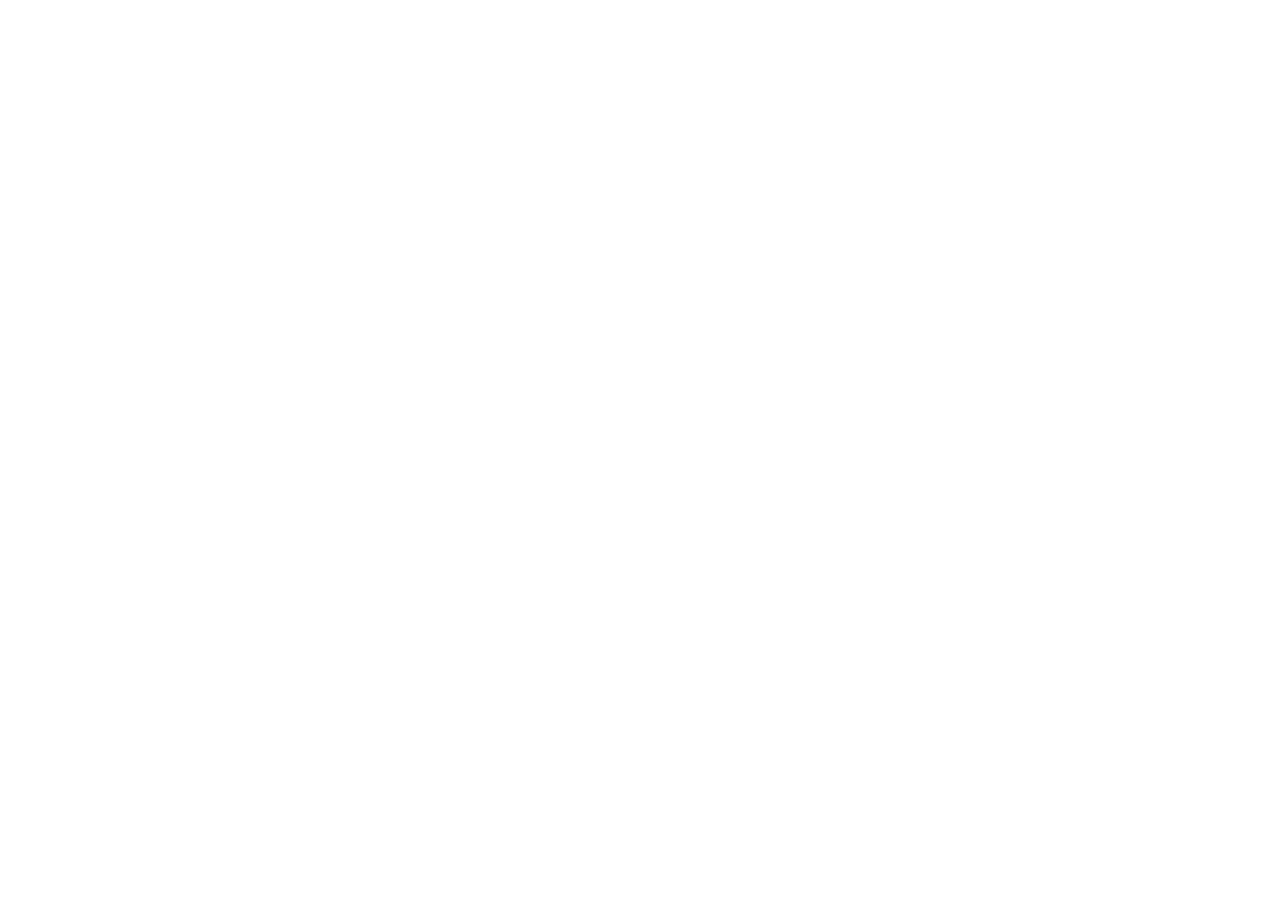
==== index.html @ e9e59739 "init: start task 2021-10-16 10:51:07" ====
<!DOCTYPE html>
<html lang="en">
<head>
    <meta charset="UTF-8">
    <meta http-equiv="X-UA-Compatible" content="IE=edge">
    <meta name="viewport" content="width=device-width, initial-scale=1.0">
    <title>cssMemSlider</title>
</head>
<body>
    
</body>
</html>
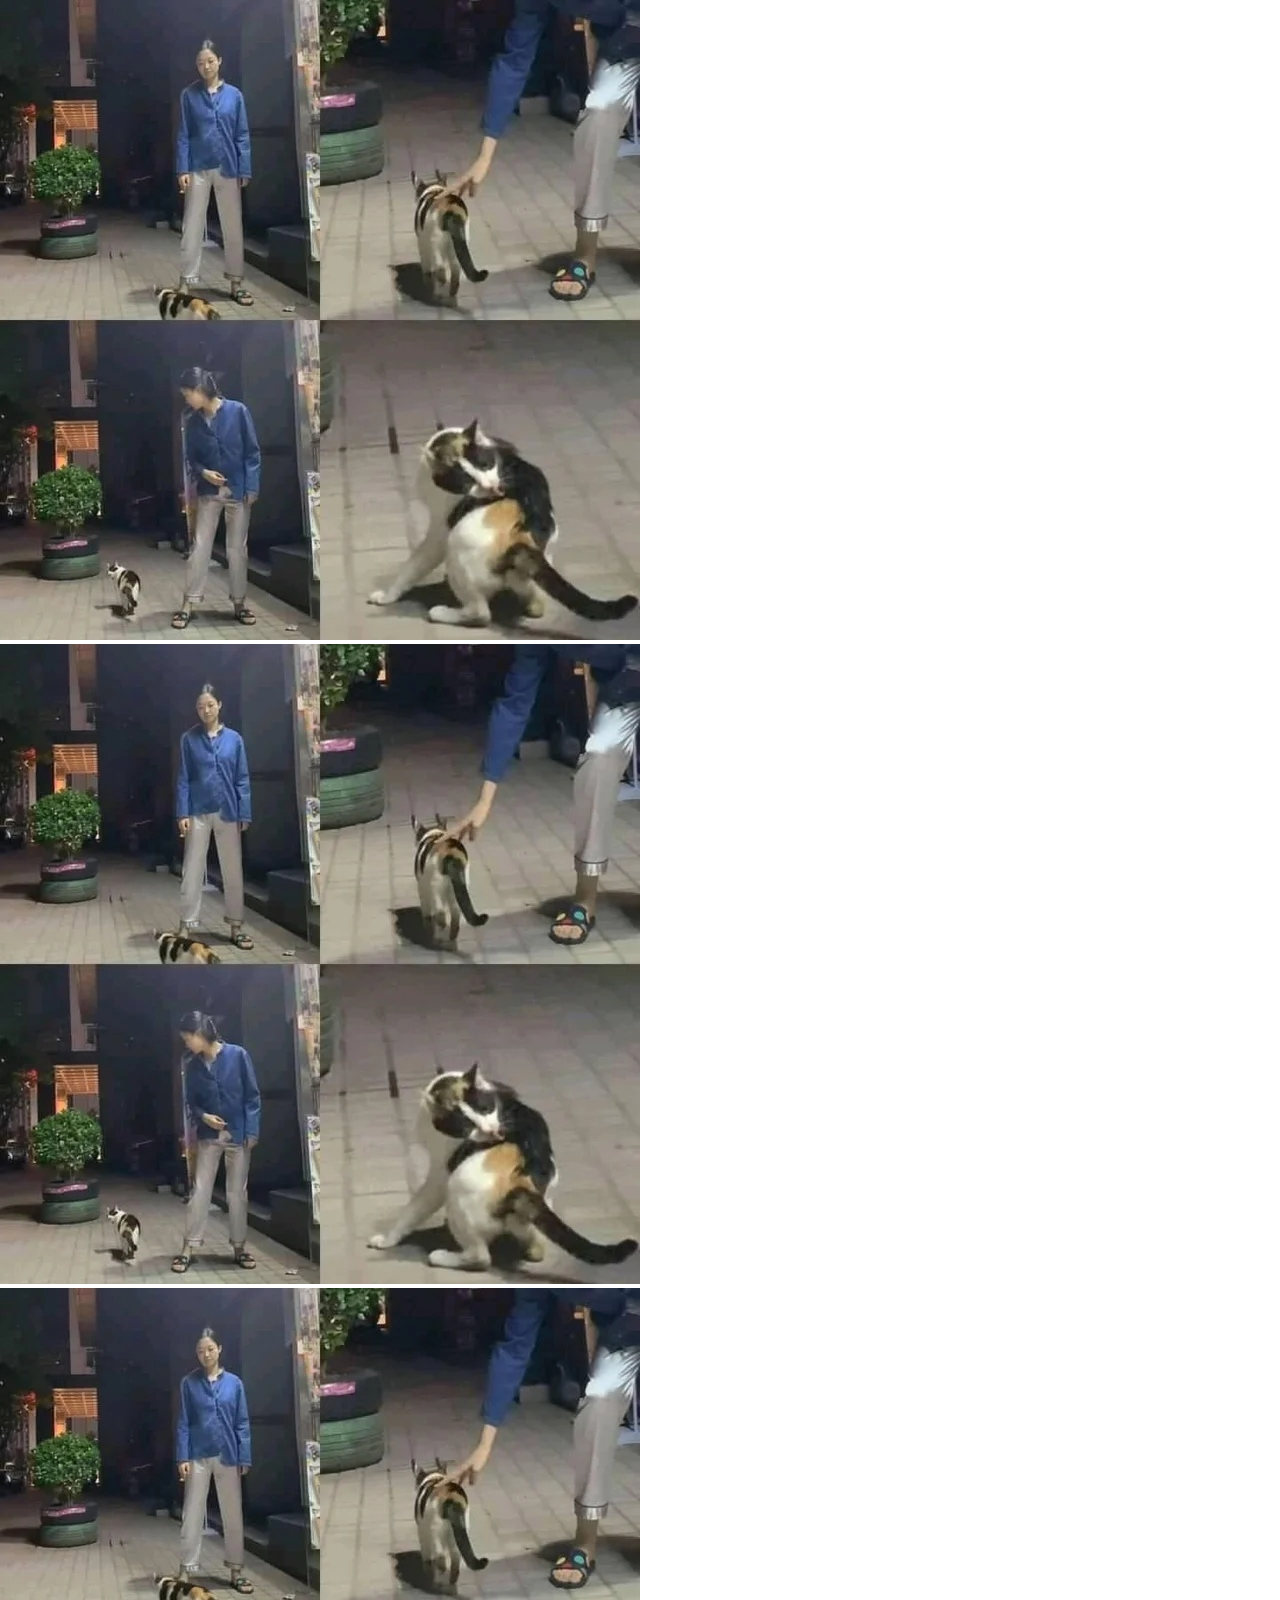
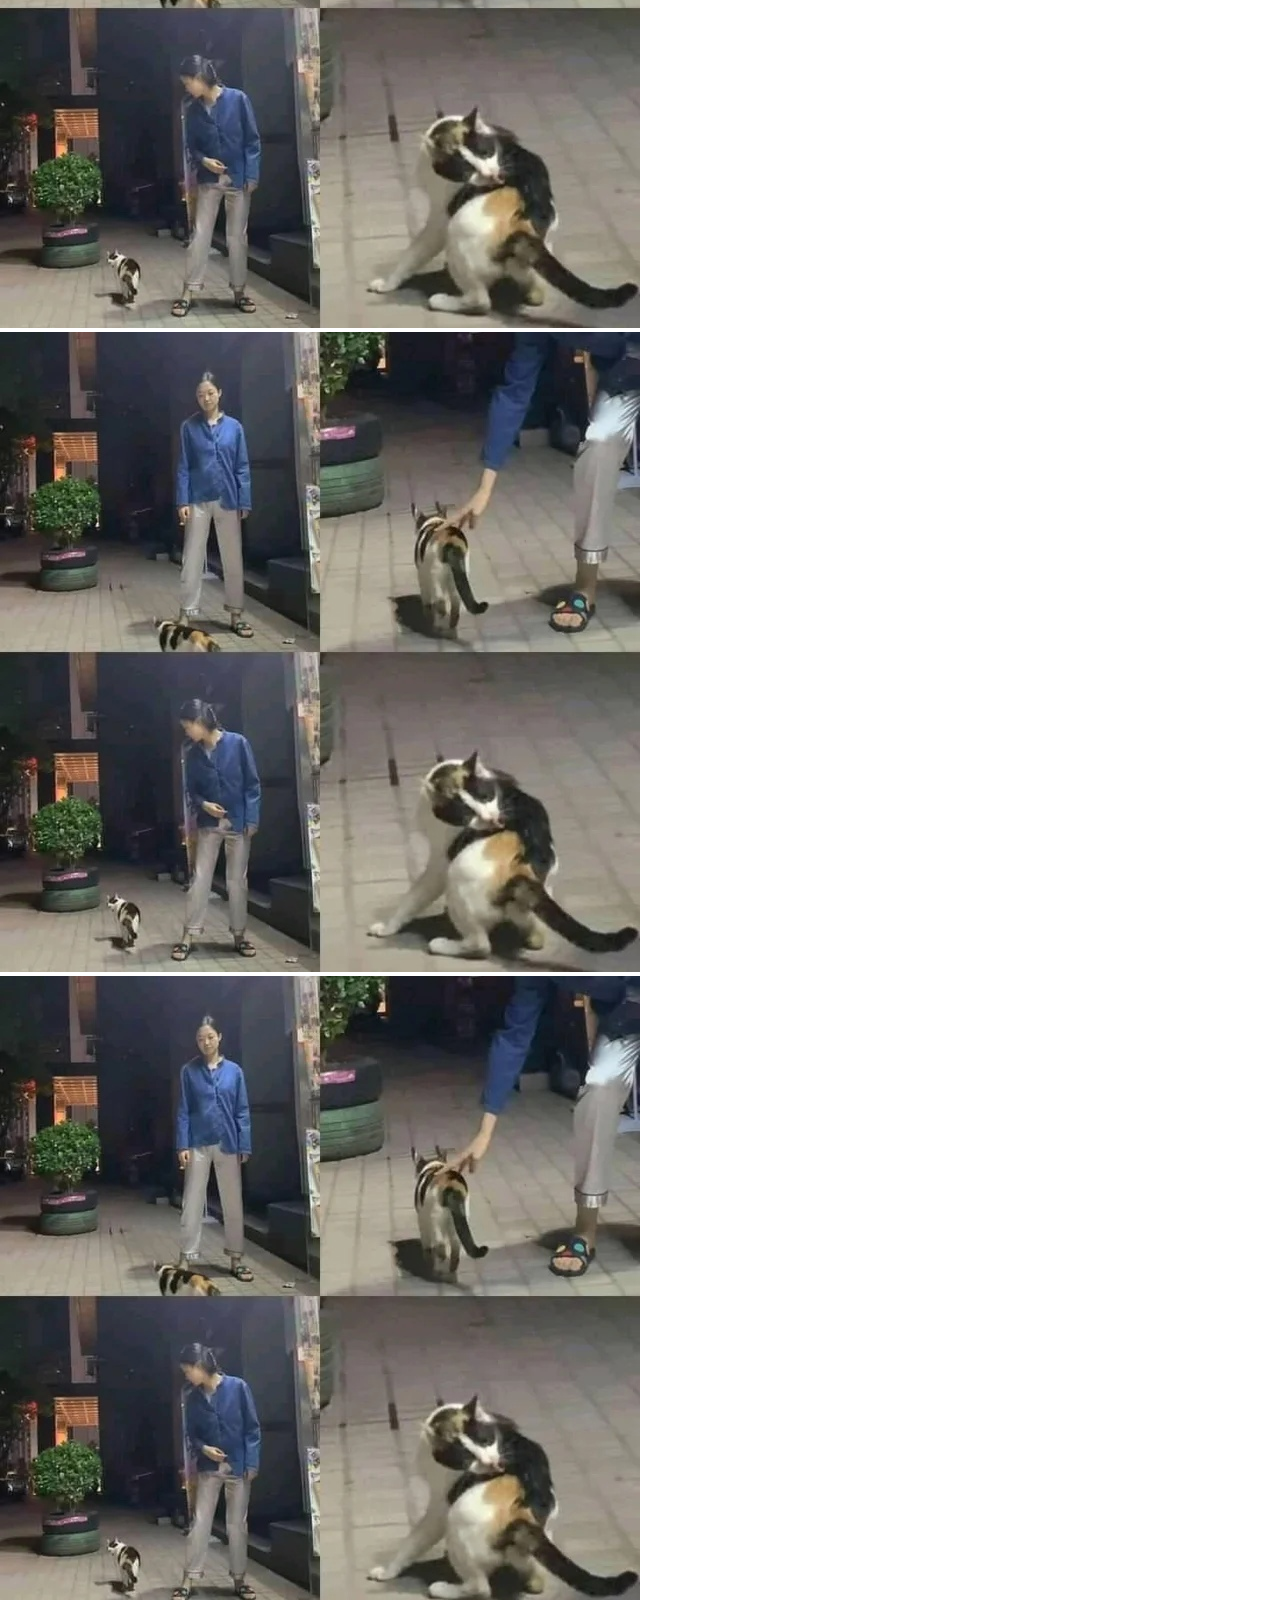
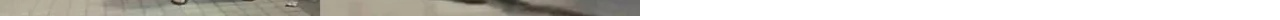
==== commit 03b40590: "init: add basic styles & img 2021-10-16 11:06:59" ====
--- a/index.html
+++ b/index.html
@@ -4,9 +4,28 @@
     <meta charset="UTF-8">
     <meta http-equiv="X-UA-Compatible" content="IE=edge">
     <meta name="viewport" content="width=device-width, initial-scale=1.0">
+    <link rel="stylesheet" href="./style.css">
     <title>cssMemSlider</title>
 </head>
 <body>
-    
+  <div class="slier-container">
+    <div class="slider-wrapper">
+      <img src="./assets/NWPF_tMkxpM.jpg" alt="meme">
+      <img src="./assets/NWPF_tMkxpM.jpg" alt="meme">
+      <img src="./assets/NWPF_tMkxpM.jpg" alt="meme">
+      <img src="./assets/NWPF_tMkxpM.jpg" alt="meme">
+      <img src="./assets/NWPF_tMkxpM.jpg" alt="meme">
+    </div>
+    <div class="slider-panel">
+      <span class="slider-description"></span>
+      <div class="slider-controls">
+        <a href="" class="slider-bullet"></a>
+        <a href="" class="slider-bullet"></a>
+        <a href="" class="slider-bullet"></a>
+        <a href="" class="slider-bullet"></a>
+        <a href="" class="slider-bullet"></a>
+      </div>
+    </div>
+  </div>
 </body>
 </html>--- a/style.css
+++ b/style.css
@@ -0,0 +1,25 @@
+* {
+  padding: 0;
+  margin: 0;
+  -webkit-box-sizing: border-box;
+  -moz-box-sizing: border-box;
+  box-sizing: border-box;
+  user-select: none;
+}
+
+:active, :hover, :focus {
+  outline: 0;
+  outline-offset: 0;
+}
+
+input {
+  border: none;
+}
+
+ul {
+  list-style: none;
+}
+
+a {
+  text-decoration: none;
+}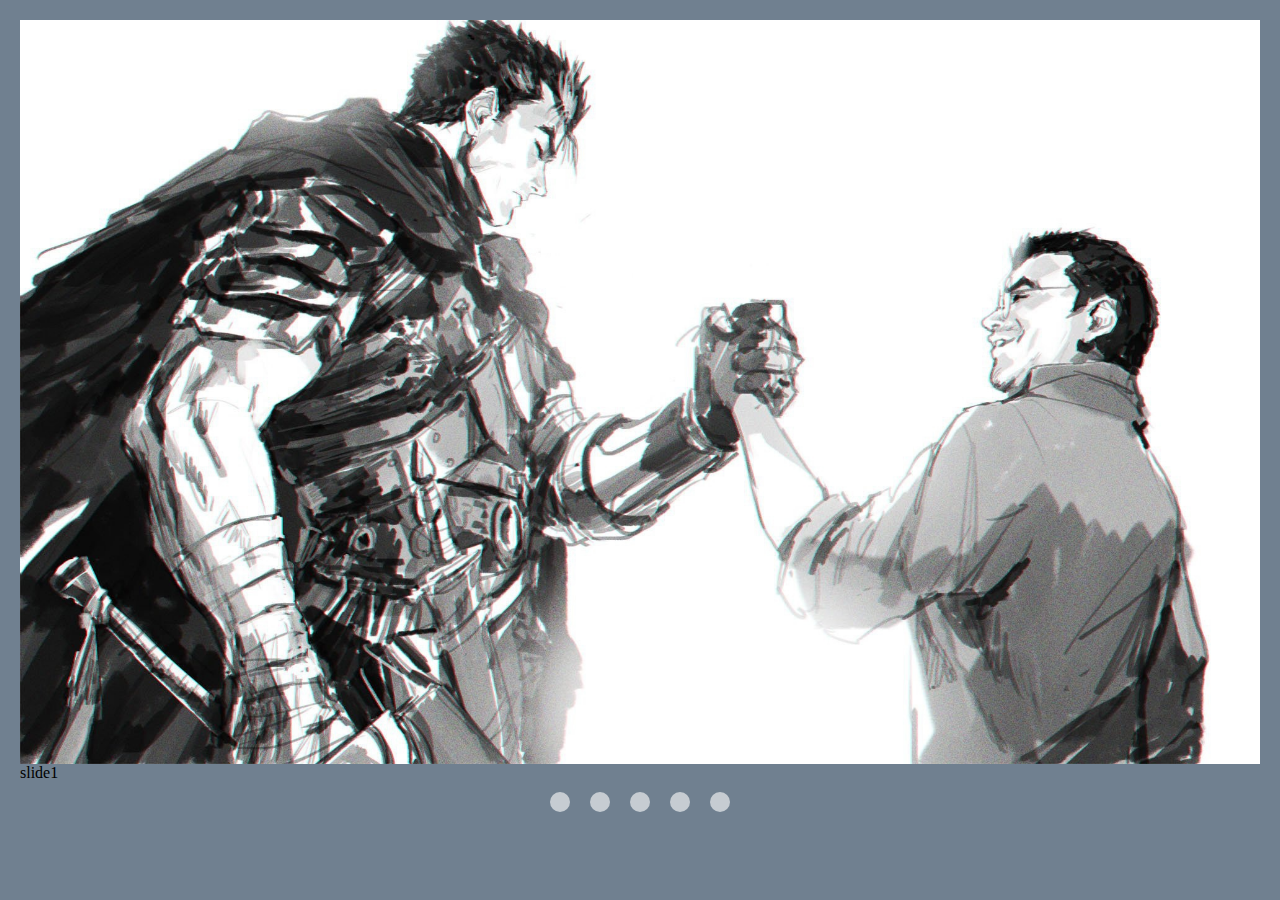
==== commit 22a550a8: "feat: add slider on css only 2021-10-16 14:33:50" ====
--- a/index.html
+++ b/index.html
@@ -8,23 +8,53 @@
     <title>cssMemSlider</title>
 </head>
 <body>
-  <div class="slier-container">
+  <div class="slider-container">
     <div class="slider-wrapper">
-      <img src="./assets/NWPF_tMkxpM.jpg" alt="meme">
-      <img src="./assets/NWPF_tMkxpM.jpg" alt="meme">
-      <img src="./assets/NWPF_tMkxpM.jpg" alt="meme">
-      <img src="./assets/NWPF_tMkxpM.jpg" alt="meme">
-      <img src="./assets/NWPF_tMkxpM.jpg" alt="meme">
+      <input type="radio" name="slide" id="slide-1" checked>
+      <input type="radio" name="slide" id="slide-2">
+      <input type="radio" name="slide" id="slide-3">
+      <input type="radio" name="slide" id="slide-4">
+      <input type="radio" name="slide" id="slide-5">
+      <div class="slider-item order-1">
+        <img class="slider-image" src="./assets/4nFbrCLuBZo.jpg" alt="">
+        <div class="slider-description">slide1</div>
+      </div>
+      <div class="slider-item order-2">
+        <img class="slider-image" src="./assets/4nFbrCLuBZo.jpg" alt="">
+        <div class="slider-description">slide2</div>
+      </div>
+      <div class="slider-item order-3">
+        <img class="slider-image" src="./assets/4nFbrCLuBZo.jpg" alt="">
+        <div class="slider-description">slide3</div>
+      </div>
+      <div class="slider-item order-4">
+        <img class="slider-image" src="./assets/4nFbrCLuBZo.jpg" alt="">
+        <div class="slider-description">slide4</div>
+      </div>
+      <div class="slider-item order-5">
+        <img class="slider-image" src="./assets/4nFbrCLuBZo.jpg" alt="">
+        <div class="slider-description">slide5</div>
+      </div>
+      
     </div>
-    <div class="slider-panel">
-      <span class="slider-description"></span>
-      <div class="slider-controls">
-        <a href="" class="slider-bullet"></a>
-        <a href="" class="slider-bullet"></a>
-        <a href="" class="slider-bullet"></a>
-        <a href="" class="slider-bullet"></a>
-        <a href="" class="slider-bullet"></a>
-      </div>
+  </div>
+  <div class="slider-panel">
+    <div class="slider-controls">
+      <label for="slide-1" class="slider-input">
+        <div class="indicator"></div>
+      </label>
+      <label for="slide-2" class="slider-input">
+        <div class="indicator"></div>
+      </label>
+      <label for="slide-3" class="slider-input">
+        <div class="indicator"></div>
+      </label>
+      <label for="slide-4" class="slider-input">
+        <div class="indicator"></div>
+      </label>
+      <label for="slide-5" class="slider-input">
+        <div class="indicator"></div>
+      </label>
     </div>
   </div>
 </body>
--- a/style.css
+++ b/style.css
@@ -22,4 +22,103 @@
 
 a {
   text-decoration: none;
+}
+
+html {
+  background-color: slategrey;
+}
+
+body {
+  padding: 20px;
+}
+
+.slider-container {
+  position: relative;
+  overflow: hidden;
+  width: 100%;
+}
+
+.slider-wrapper {
+  display: flex;
+  flex-direction: row;
+  justify-content: flex-start;
+  width: 500%;
+}
+
+.slider-item {
+  display: flex;
+  flex-direction: column;
+  width: 20%;
+  height: 100%;
+  transition: all ease 0.3s;
+}
+
+.slider-image {
+  width: 100%;
+  height: 85%;
+}
+
+.slider-description {
+  width: 100%;
+  height: 15%;
+}
+
+input[name="slide"] {
+  position: fixed;
+  visibility: hidden;
+}
+
+.slider-controls {
+  display: flex;
+  flex-direction: row;
+  justify-content: center;
+}
+
+.slider-input {
+  cursor: pointer;
+  padding: 10px;
+  width: 40px;
+  height: 40px;
+}
+
+.indicator {
+  width: 100%;
+  height: 100%;
+  background-color: white;
+  opacity: 0.6;
+  border-radius: 50%;
+  transition: all ease 0.3s;
+}
+
+.slider-input:hover > .indicator {
+  opacity: 1; 
+}
+
+.slider-input:active > .indicator {
+  background-color: rgb(242, 86, 185);
+}
+
+.slider-input:checked > .indicator {
+  background-color: rgb(213, 66, 159);
+  transform: scale(1.2)
+}
+
+#slide-1:checked ~ .order-1 {
+  margin-left: 0;
+}
+
+#slide-2:checked ~ .order-1 {
+  margin-left: -20%;
+}
+
+#slide-3:checked ~ .order-1 {
+  margin-left: -40%;
+}
+
+#slide-4:checked ~ .order-1 {
+  margin-left: -60%;
+}
+
+#slide-5:checked ~ .order-1 {
+  margin-left: -80%;
 }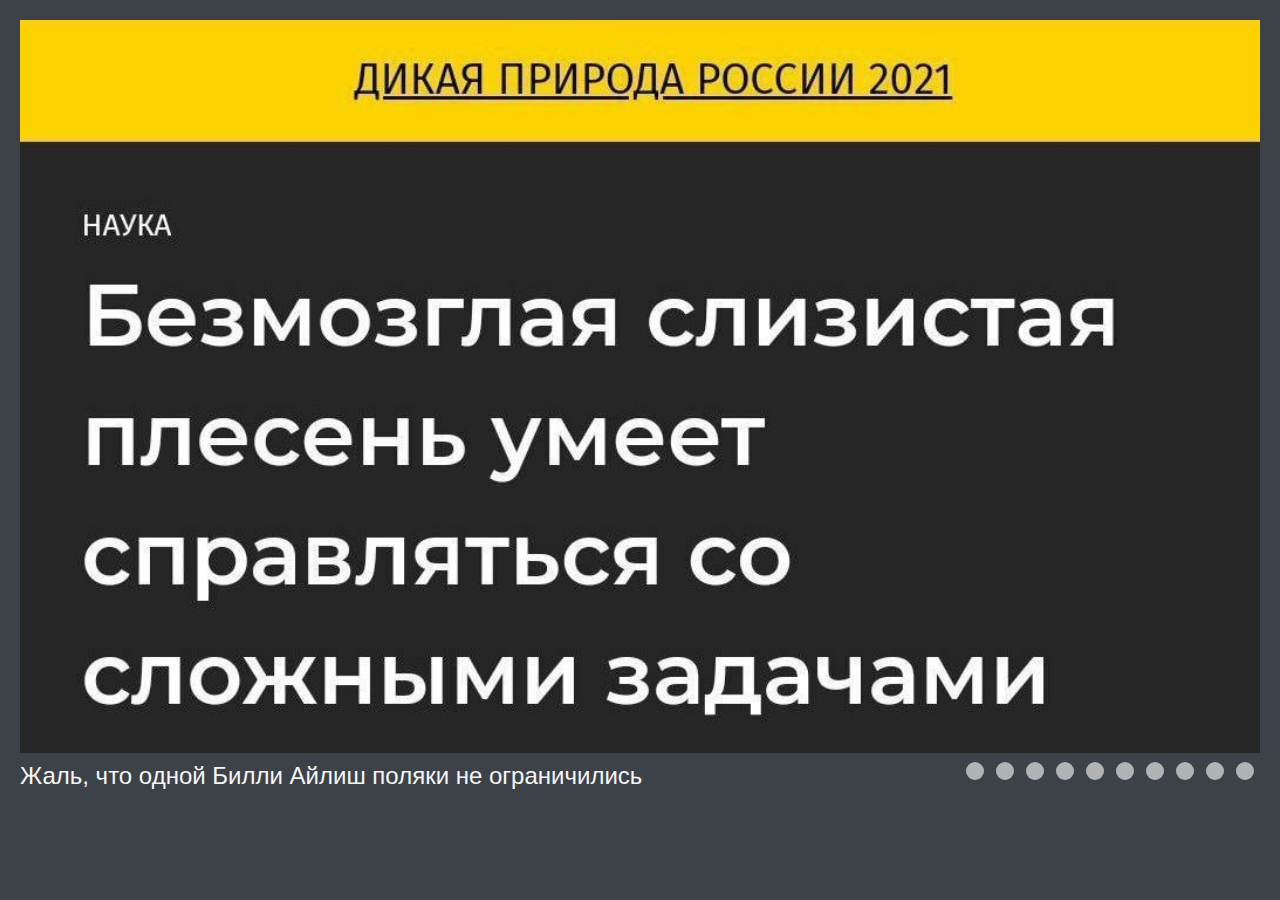
==== commit bc7aeeaf: "feat: add slides to 10 2021-10-16 16:51:03" ====
--- a/index.html
+++ b/index.html
@@ -15,44 +15,83 @@
       <input type="radio" name="slide" id="slide-3">
       <input type="radio" name="slide" id="slide-4">
       <input type="radio" name="slide" id="slide-5">
+      <input type="radio" name="slide" id="slide-6">
+      <input type="radio" name="slide" id="slide-7">
+      <input type="radio" name="slide" id="slide-8">
+      <input type="radio" name="slide" id="slide-9">
+      <input type="radio" name="slide" id="slide-10">
       <div class="slider-item order-1">
-        <img class="slider-image" src="./assets/4nFbrCLuBZo.jpg" alt="">
-        <div class="slider-description">slide1</div>
+        <div class="slider-image img-1"></div>
+        <div class="slider-description">Жаль, что одной Билли Айлиш поляки не ограничились</div>
       </div>
       <div class="slider-item order-2">
-        <img class="slider-image" src="./assets/4nFbrCLuBZo.jpg" alt="">
-        <div class="slider-description">slide2</div>
+        <div class="slider-image img-2"></div>
+        <div class="slider-description">comment placeholder</div>
       </div>
       <div class="slider-item order-3">
-        <img class="slider-image" src="./assets/4nFbrCLuBZo.jpg" alt="">
+        <div class="slider-image img-3"></div>
         <div class="slider-description">slide3</div>
       </div>
       <div class="slider-item order-4">
-        <img class="slider-image" src="./assets/4nFbrCLuBZo.jpg" alt="">
+        <div class="slider-image img-4"></div>
         <div class="slider-description">slide4</div>
       </div>
       <div class="slider-item order-5">
-        <img class="slider-image" src="./assets/4nFbrCLuBZo.jpg" alt="">
+        <div class="slider-image img-5"></div>
         <div class="slider-description">slide5</div>
       </div>
-      
+      <div class="slider-item order-6">
+        <div class="slider-image img-6"></div>
+        <div class="slider-description">slide1</div>
+      </div>
+      <div class="slider-item order-7">
+        <div class="slider-image img-7"></div>
+        <div class="slider-description">slide1</div>
+      </div>
+      <div class="slider-item order-8">
+        <div class="slider-image img-8"></div>
+        <div class="slider-description">slide1</div>
+      </div>
+      <div class="slider-item order-9">
+        <div class="slider-image img-9"></div>
+        <div class="slider-description">slide1</div>
+      </div>
+      <div class="slider-item order-10">
+        <div class="slider-image img-10"></div>
+        <div class="slider-description">slide1</div>
+      </div>
     </div>
   </div>
   <div class="slider-panel">
     <div class="slider-controls">
-      <label for="slide-1" class="slider-input">
+      <label for="slide-1" class="slider-input" tabindex="1">
         <div class="indicator"></div>
       </label>
-      <label for="slide-2" class="slider-input">
+      <label for="slide-2" class="slider-input" tabindex="2">
         <div class="indicator"></div>
       </label>
-      <label for="slide-3" class="slider-input">
+      <label for="slide-3" class="slider-input" tabindex="3">
         <div class="indicator"></div>
       </label>
-      <label for="slide-4" class="slider-input">
+      <label for="slide-4" class="slider-input" tabindex="4">
         <div class="indicator"></div>
       </label>
-      <label for="slide-5" class="slider-input">
+      <label for="slide-5" class="slider-input" tabindex="5">
+        <div class="indicator"></div>
+      </label>
+      <label for="slide-6" class="slider-input" tabindex="6">
+        <div class="indicator"></div>
+      </label>
+      <label for="slide-7" class="slider-input" tabindex="7">
+        <div class="indicator"></div>
+      </label>
+      <label for="slide-8" class="slider-input" tabindex="8">
+        <div class="indicator"></div>
+      </label>
+      <label for="slide-9" class="slider-input" tabindex="9">
+        <div class="indicator"></div>
+      </label>
+      <label for="slide-10" class="slider-input" tabindex="10">
         <div class="indicator"></div>
       </label>
     </div>
--- a/style.css
+++ b/style.css
@@ -25,10 +25,14 @@
 }
 
 html {
-  background-color: slategrey;
+  width: 100%;
+  height: 100vh;
+  background-color: #3c4248;
 }
 
 body {
+  width: 100%;
+  height: 100%;
   padding: 20px;
 }
 
@@ -36,31 +40,93 @@
   position: relative;
   overflow: hidden;
   width: 100%;
+  height: calc(60vw + 10px);
+  flex-grow: 1;
 }
 
 .slider-wrapper {
   display: flex;
   flex-direction: row;
   justify-content: flex-start;
-  width: 500%;
+  width: 1000%;
+  height: 100%;
 }
 
 .slider-item {
   display: flex;
   flex-direction: column;
-  width: 20%;
-  height: 100%;
-  transition: all ease 0.3s;
+  width: 10%;
+  height: 100%;
+  transition: all ease 0.6s;
 }
 
 .slider-image {
   width: 100%;
-  height: 85%;
+  height: 100%;
+}
+.slider-image.img-1 {
+  background: url('./assets/1.jpg');
+  background-size: cover;
+}
+.slider-image.img-2 {
+  background: url('./assets/2.jpg');
+  background-size: contain;
+  background-position: center;
+  background-repeat: no-repeat;
+}
+.slider-image.img-3 {
+  background: url('./assets/3.jpg');
+  background-size: contain;
+}
+.slider-image.img-4 {
+  background: url('./assets/4.jpg');
+  background-size: contain;
+  background-position: center;
+  background-repeat: no-repeat;
+}
+.slider-image.img-5 {
+  background: url('./assets/5.jpg');
+  background-size: contain;
+  background-position: center;
+  background-repeat: no-repeat;
+}
+.slider-image.img-6 {
+  background: url('./assets/6.jpg');
+  background-size: contain;
+  background-position: center;
+  background-repeat: no-repeat;
+}
+.slider-image.img-7 {
+  background: url('./assets/7.jpg');
+  background-size: contain;
+  background-position: center;
+  background-repeat: no-repeat;
+}
+.slider-image.img-8 {
+  background: url('./assets/8.jpg');
+  background-size: contain;
+  background-position: center;
+  background-repeat: no-repeat;
+}
+.slider-image.img-9 {
+  background: url('./assets/9.jpg');
+  background-size: contain;
+  background-position: center;
+  background-repeat: no-repeat;
+}
+.slider-image.img-10 {
+  background: url('./assets/10.jpg');
+  background-size: contain;
+  background-position: center;
+  background-repeat: no-repeat;
 }
 
 .slider-description {
-  width: 100%;
-  height: 15%;
+  font-family: Arial, sans-serif;
+  font-size: 24px;
+  line-height: 45px;
+  color: whitesmoke;
+  width: 100%;
 }
 
 input[name="slide"] {
@@ -69,16 +135,20 @@
 }
 
 .slider-controls {
+  position: fixed;
+  top: calc((100vw - 20px) * 0.6);
+  right: 20px;
   display: flex;
   flex-direction: row;
   justify-content: center;
+  background-color: #3c4248;
 }
 
 .slider-input {
   cursor: pointer;
-  padding: 10px;
-  width: 40px;
-  height: 40px;
+  padding: 6px;
+  width: 30px;
+  height: 30px;
 }
 
 .indicator {
@@ -98,7 +168,7 @@
   background-color: rgb(242, 86, 185);
 }
 
-.slider-input:checked > .indicator {
+.slider-input:focus > .indicator {
   background-color: rgb(213, 66, 159);
   transform: scale(1.2)
 }
@@ -106,19 +176,30 @@
 #slide-1:checked ~ .order-1 {
   margin-left: 0;
 }
-
 #slide-2:checked ~ .order-1 {
+  margin-left: -10%;
+}
+#slide-3:checked ~ .order-1 {
   margin-left: -20%;
 }
-
-#slide-3:checked ~ .order-1 {
+#slide-4:checked ~ .order-1 {
+  margin-left: -30%;
+}
+#slide-5:checked ~ .order-1 {
   margin-left: -40%;
 }
-
-#slide-4:checked ~ .order-1 {
+#slide-6:checked ~ .order-1 {
+  margin-left: -50%;
+}
+#slide-7:checked ~ .order-1 {
   margin-left: -60%;
 }
-
-#slide-5:checked ~ .order-1 {
+#slide-8:checked ~ .order-1 {
+  margin-left: -70%;
+}
+#slide-9:checked ~ .order-1 {
   margin-left: -80%;
+}
+#slide-10:checked ~ .order-1 {
+  margin-left: -90%;
 }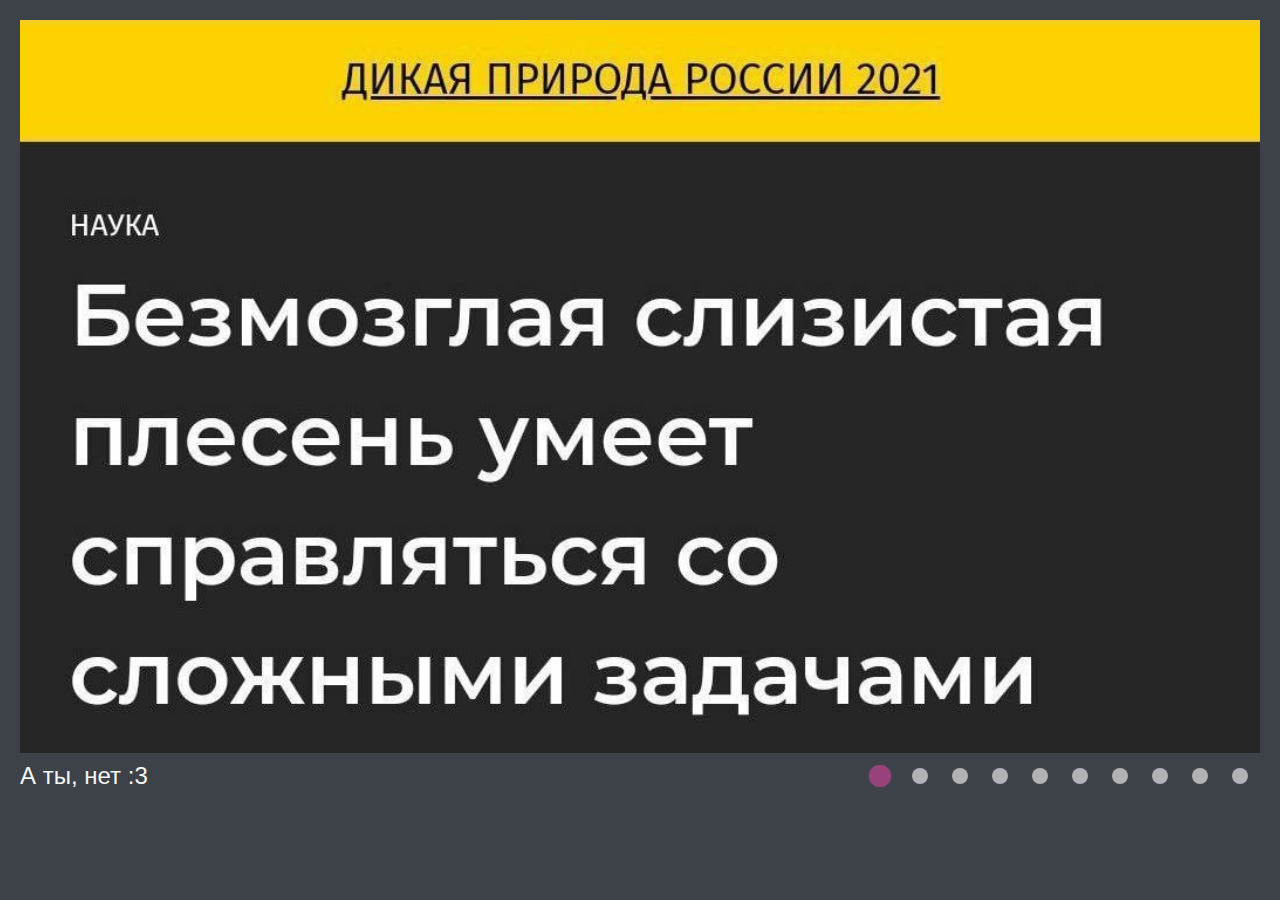
==== commit 973b9745: "feat: add descriptions to all slides 2021-10-16 17:35:52" ====
--- a/index.html
+++ b/index.html
@@ -22,49 +22,49 @@
       <input type="radio" name="slide" id="slide-10">
       <div class="slider-item order-1">
         <div class="slider-image img-1"></div>
-        <div class="slider-description">Жаль, что одной Билли Айлиш поляки не ограничились</div>
+        <div class="slider-description">А ты, нет :3</div>
       </div>
       <div class="slider-item order-2">
         <div class="slider-image img-2"></div>
-        <div class="slider-description">comment placeholder</div>
+        <div class="slider-description">очень долго думал над смешным комментом, but i...</div>
       </div>
       <div class="slider-item order-3">
         <div class="slider-image img-3"></div>
-        <div class="slider-description">slide3</div>
+        <div class="slider-description">жаль, что одной Билли Айлиш поляки не ограничились</div>
       </div>
       <div class="slider-item order-4">
         <div class="slider-image img-4"></div>
-        <div class="slider-description">slide4</div>
+        <div class="slider-description">разрушение разрушения ожиданий</div>
       </div>
       <div class="slider-item order-5">
         <div class="slider-image img-5"></div>
-        <div class="slider-description">slide5</div>
+        <div class="slider-description">советую комбайны bosch миним 650w для салями</div>
       </div>
       <div class="slider-item order-6">
         <div class="slider-image img-6"></div>
-        <div class="slider-description">slide1</div>
+        <div class="slider-description">просто жиза, я не мог не добавить этот мем</div>
       </div>
       <div class="slider-item order-7">
         <div class="slider-image img-7"></div>
-        <div class="slider-description">slide1</div>
+        <div class="slider-description">жиза №2</div>
       </div>
       <div class="slider-item order-8">
         <div class="slider-image img-8"></div>
-        <div class="slider-description">slide1</div>
+        <div class="slider-description">до / после rsschool</div>
       </div>
       <div class="slider-item order-9">
         <div class="slider-image img-9"></div>
-        <div class="slider-description">slide1</div>
+        <div class="slider-description">я еще и тиктоник танцевать умею!</div>
       </div>
       <div class="slider-item order-10">
         <div class="slider-image img-10"></div>
-        <div class="slider-description">slide1</div>
+        <div class="slider-description">поцирония напоследок</div>
       </div>
     </div>
   </div>
   <div class="slider-panel">
     <div class="slider-controls">
-      <label for="slide-1" class="slider-input" tabindex="1">
+      <label for="slide-1" class="slider-input" tabindex="1" autofocus>
         <div class="indicator"></div>
       </label>
       <label for="slide-2" class="slider-input" tabindex="2">
--- a/style.css
+++ b/style.css
@@ -44,6 +44,13 @@
   flex-grow: 1;
 }
 
+@media screen and (max-width: 1200px) {
+  .slider-container {
+    height: calc(60vw + 110px);
+  }
+}
+
+
 .slider-wrapper {
   display: flex;
   flex-direction: row;
@@ -67,6 +74,8 @@
 .slider-image.img-1 {
   background: url('./assets/1.jpg');
   background-size: cover;
+  background-position: center;
+  background-repeat: no-repeat;
 }
 .slider-image.img-2 {
   background: url('./assets/2.jpg');
@@ -76,7 +85,9 @@
 }
 .slider-image.img-3 {
   background: url('./assets/3.jpg');
-  background-size: contain;
+  background-size: cover;
+  background-position: center;
+  background-repeat: no-repeat;
 }
 .slider-image.img-4 {
   background: url('./assets/4.jpg');
@@ -127,6 +138,13 @@
   line-height: 45px;
   color: whitesmoke;
   width: 100%;
+  transition: margin ease 0.2s;
+}
+
+@media screen and (max-width: 1200px) {
+  .slider-description {
+    margin-top: 100px;
+  }
 }
 
 input[name="slide"] {
@@ -142,13 +160,21 @@
   flex-direction: row;
   justify-content: center;
   background-color: #3c4248;
+  transition: right ease 0.2s;
+}
+
+@media screen and (max-width: 1200px) {
+  .slider-controls {
+    right: 50%;
+    transform: translateX(50%);
+  }
 }
 
 .slider-input {
   cursor: pointer;
-  padding: 6px;
-  width: 30px;
-  height: 30px;
+  padding: 12px;
+  width: 40px;
+  height: 40px;
 }
 
 .indicator {
@@ -170,7 +196,7 @@
 
 .slider-input:focus > .indicator {
   background-color: rgb(213, 66, 159);
-  transform: scale(1.2)
+  transform: scale(1.4)
 }
 
 #slide-1:checked ~ .order-1 {
